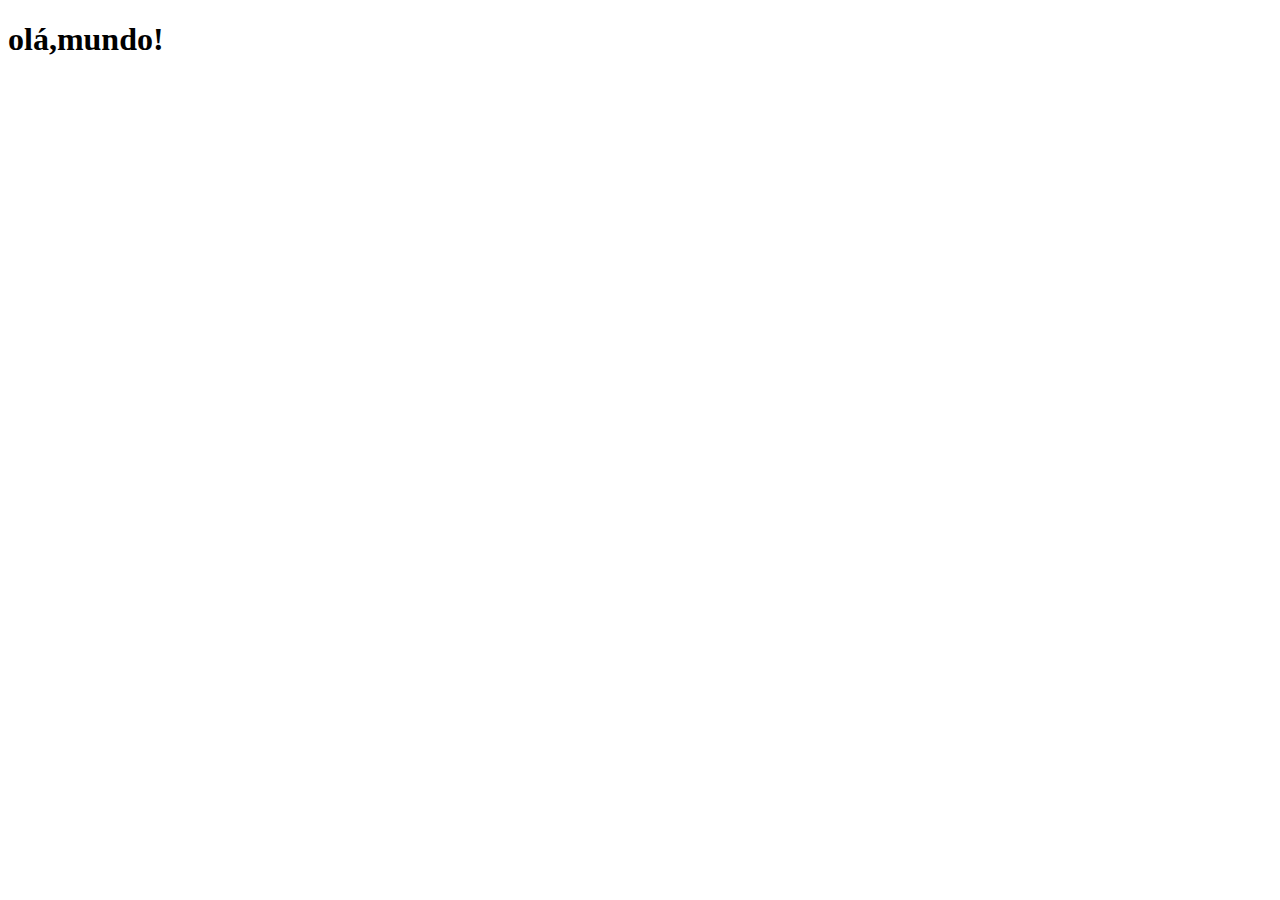
==== index.html @ ad52327e "Criei a pagina principal" ====
<!DOCTYPE html>
<html lang="en">
<head>
    <meta charset="UTF-8">
    <meta http-equiv="X-UA-Compatible" content="IE=edge">
    <meta name="viewport" content="width=device-width, initial-scale=1.0">
    <link rel="shortcut icon" href="favicon.ico" type="image/x-icon">
    <title>projeto rede sociais
    </title>
</head>
<body>
    <h1>olá,mundo!</h1>
</body>
</html>
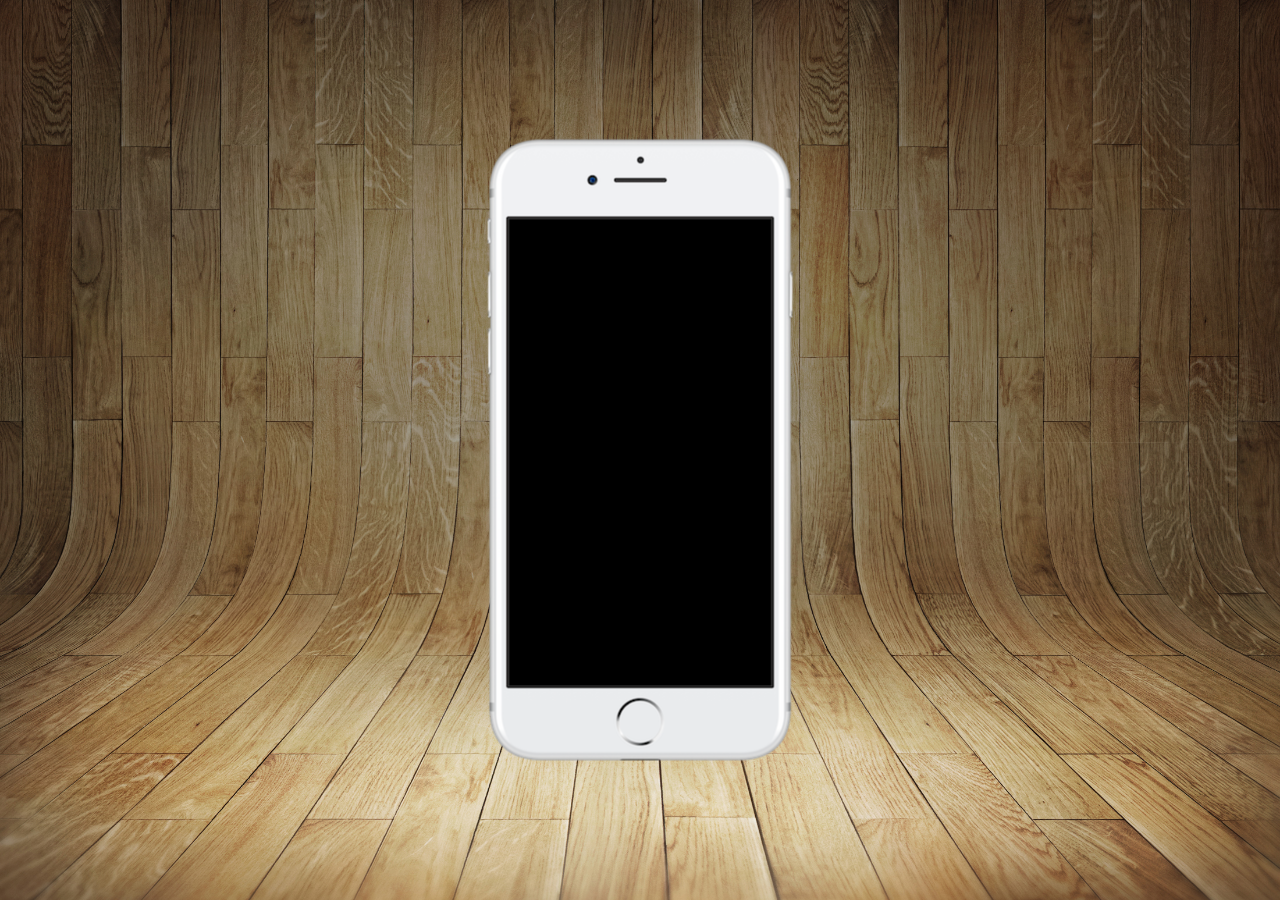
==== commit 8f9e0863: "Atualizando projeto" ====
--- a/index.html
+++ b/index.html
@@ -1,14 +1,22 @@
 <!DOCTYPE html>
-<html lang="en">
+<html lang="pt-br">
 <head>
     <meta charset="UTF-8">
     <meta http-equiv="X-UA-Compatible" content="IE=edge">
     <meta name="viewport" content="width=device-width, initial-scale=1.0">
     <link rel="shortcut icon" href="favicon.ico" type="image/x-icon">
-    <title>projeto rede sociais
-    </title>
+    <link rel="stylesheet" href="estilos/style.css">
+    <title>projeto rede sociais</title>
 </head>
 <body>
-    <h1>olá,mundo!</h1>
+      <main>
+        <section id="telefone">
+
+        </section>
+        <section id="redesociais">
+
+        </section>
+
+      </main>
 </body>
 </html>--- a/estilos/style.css
+++ b/estilos/style.css
@@ -0,0 +1,34 @@
+@charset "UTF-8";
+
+
+*{
+    margin: 0;
+    padding: 0;
+    font-family: Arial, Helvetica, sans-serif;
+}
+
+html,body{
+    height: 100vh;
+    width: 100%;
+    background:url(../imagens/fundo-madeira.jpg) no-repeat top center;
+    background-size: cover;
+    background-attachment: fixed;
+}
+
+main{
+    height: 100vh;
+    position: relative;
+}
+
+section#telefone{
+    position: absolute;
+    top: 50%;
+    left: 50%;
+
+    height: 627px;
+    width: 311px;
+    background-color: blue;
+    background: url(../imagens/frame-iphone.png)no-repeat;
+
+    transform: translate(-50%,-50%);
+}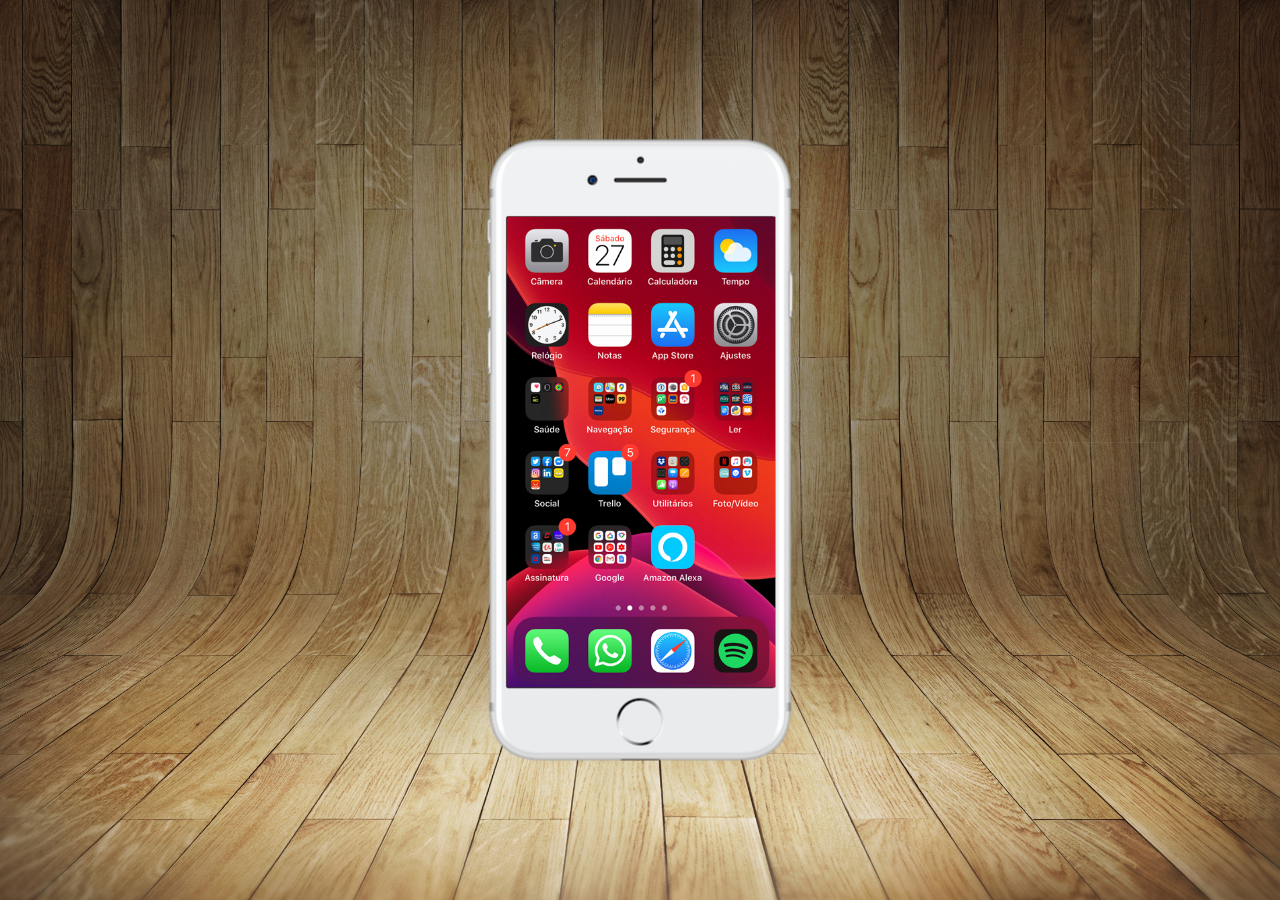
==== commit 198e9d96: "criei a tela home" ====
--- a/index.html
+++ b/index.html
@@ -11,6 +11,7 @@
 <body>
       <main>
         <section id="telefone">
+            <iframe src="home.html" name="tela" id="tela" frameborder="0"></iframe>
 
         </section>
         <section id="redesociais">
--- a/estilos/style.css
+++ b/estilos/style.css
@@ -27,8 +27,17 @@
 
     height: 627px;
     width: 311px;
-    background-color: blue;
     background: url(../imagens/frame-iphone.png)no-repeat;
 
     transform: translate(-50%,-50%);
+}
+
+iframe#tela{
+    position: relative;
+    top: 80px;
+    left: 22px;
+    width: 269px;
+    height: 471px;
+
+
 }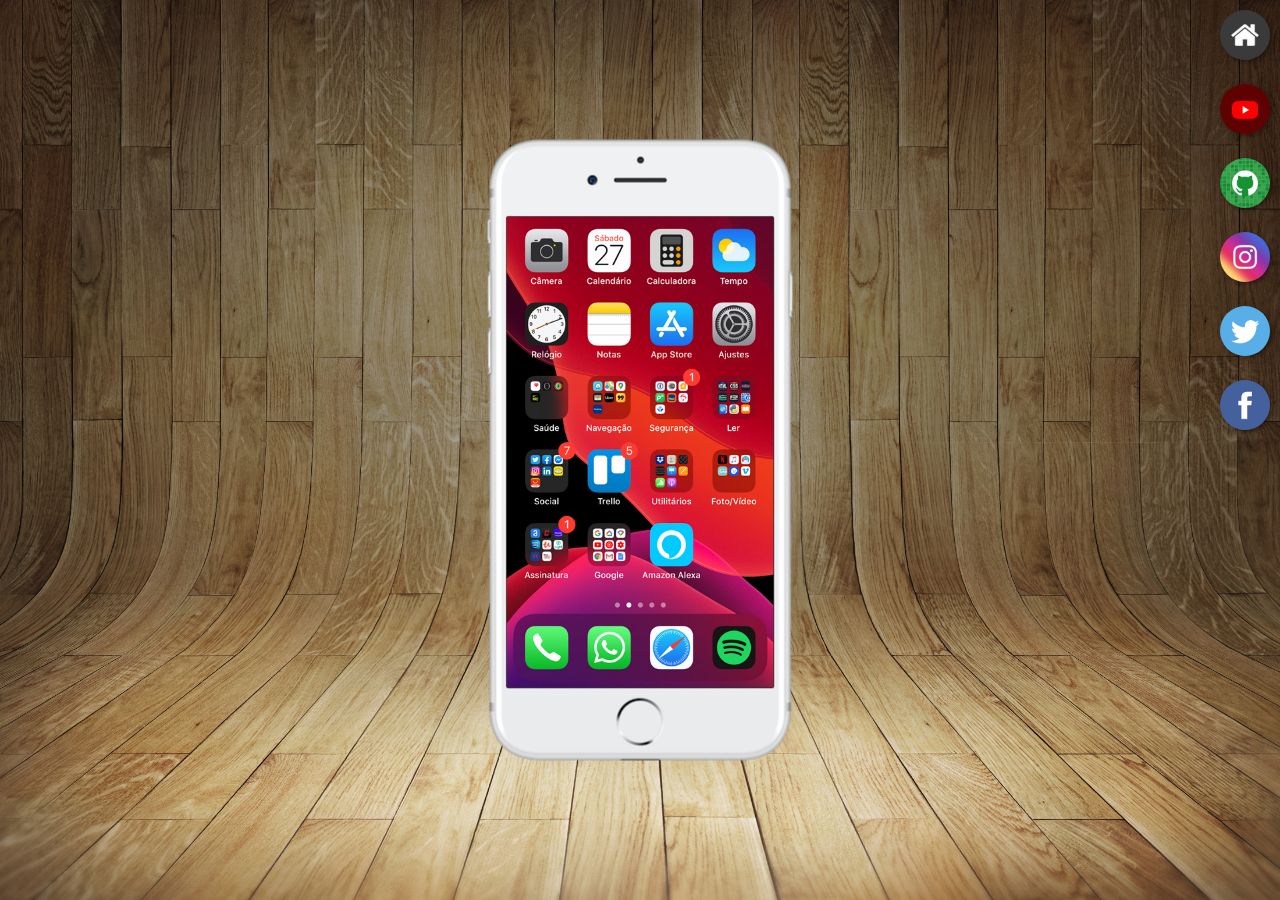
==== commit 310617ef: "atualizei botoes redesociais" ====
--- a/index.html
+++ b/index.html
@@ -11,11 +11,17 @@
 <body>
       <main>
         <section id="telefone">
-            <iframe src="home.html" name="tela" id="tela" frameborder="0"></iframe>
+            <iframe src="home.html" name="tela" id="tela" frameborder="0">Seu navegador não é compatível com isso.</iframe>
 
         </section>
-        <section id="redesociais">
-
+        <section id="rede-sociais">
+            <a href="home.html" target="tela"> <img src="imagens/logo-home.jpg" alt="home"></a><br>
+            <a href="youtube.html" target="tela"> <img src="imagens/logo-youtube.jpg" alt="youtube"></a> <br>
+            <a href="github.html" target="tela"> <img src="imagens/logo-github.jpg" alt="github"></a> <br>
+            <a href="instagram.html" target="tela"> <img src="imagens/logo-instagram.jpg" alt="Instagram"></a> <br>
+            <a href="twitter.html" target="tela"> <img src="imagens/logo-twitter.jpg" alt="twitter"></a> <br>
+            <a href="facebook.html" target="tela"> <img src="imagens/logo-facebook.jpg" alt="facebook"></a> <br>
+            
         </section>
 
       </main>
--- a/estilos/style.css
+++ b/estilos/style.css
@@ -32,12 +32,29 @@
     transform: translate(-50%,-50%);
 }
 
+section#rede-sociais img{
+    width: 50px;
+    margin: 10px;
+    border-radius: 50%;
+    box-shadow: 2px 2px 5px rgba(0, 0, 0, 0.400);
+    box-sizing: border-box;
+}
+
+section#rede-sociais{
+    text-align: right;
+}
+
+section#rede-sociais img:hover{
+    border: 2px solid rgba(255, 255, 255, 0.637);
+    transform: translate(-3px,-3px);
+    box-shadow: 5px 5px 10px rgba(0, 0, 0, 0.623);
+    transition: transform 0.3s;
+}
+
 iframe#tela{
     position: relative;
     top: 80px;
     left: 22px;
-    width: 269px;
+    width: 267px;
     height: 471px;
-
-
 }